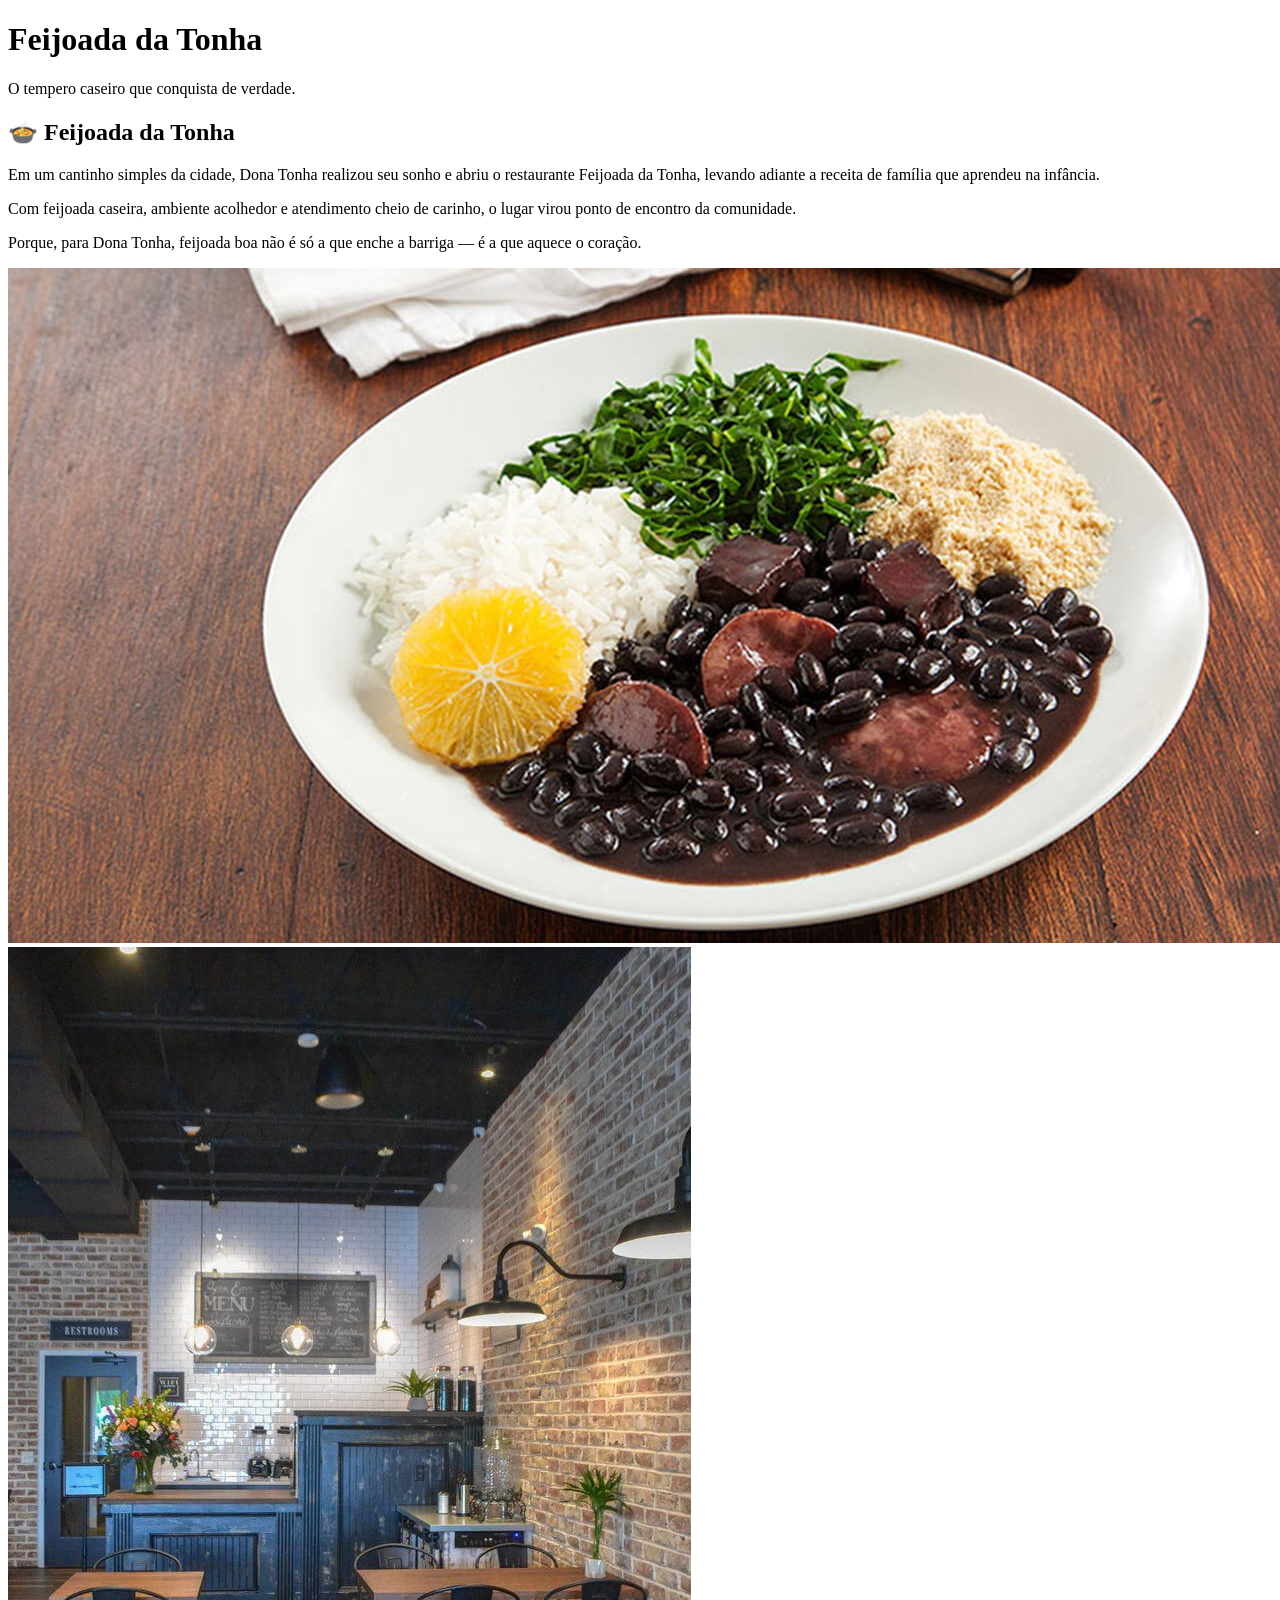
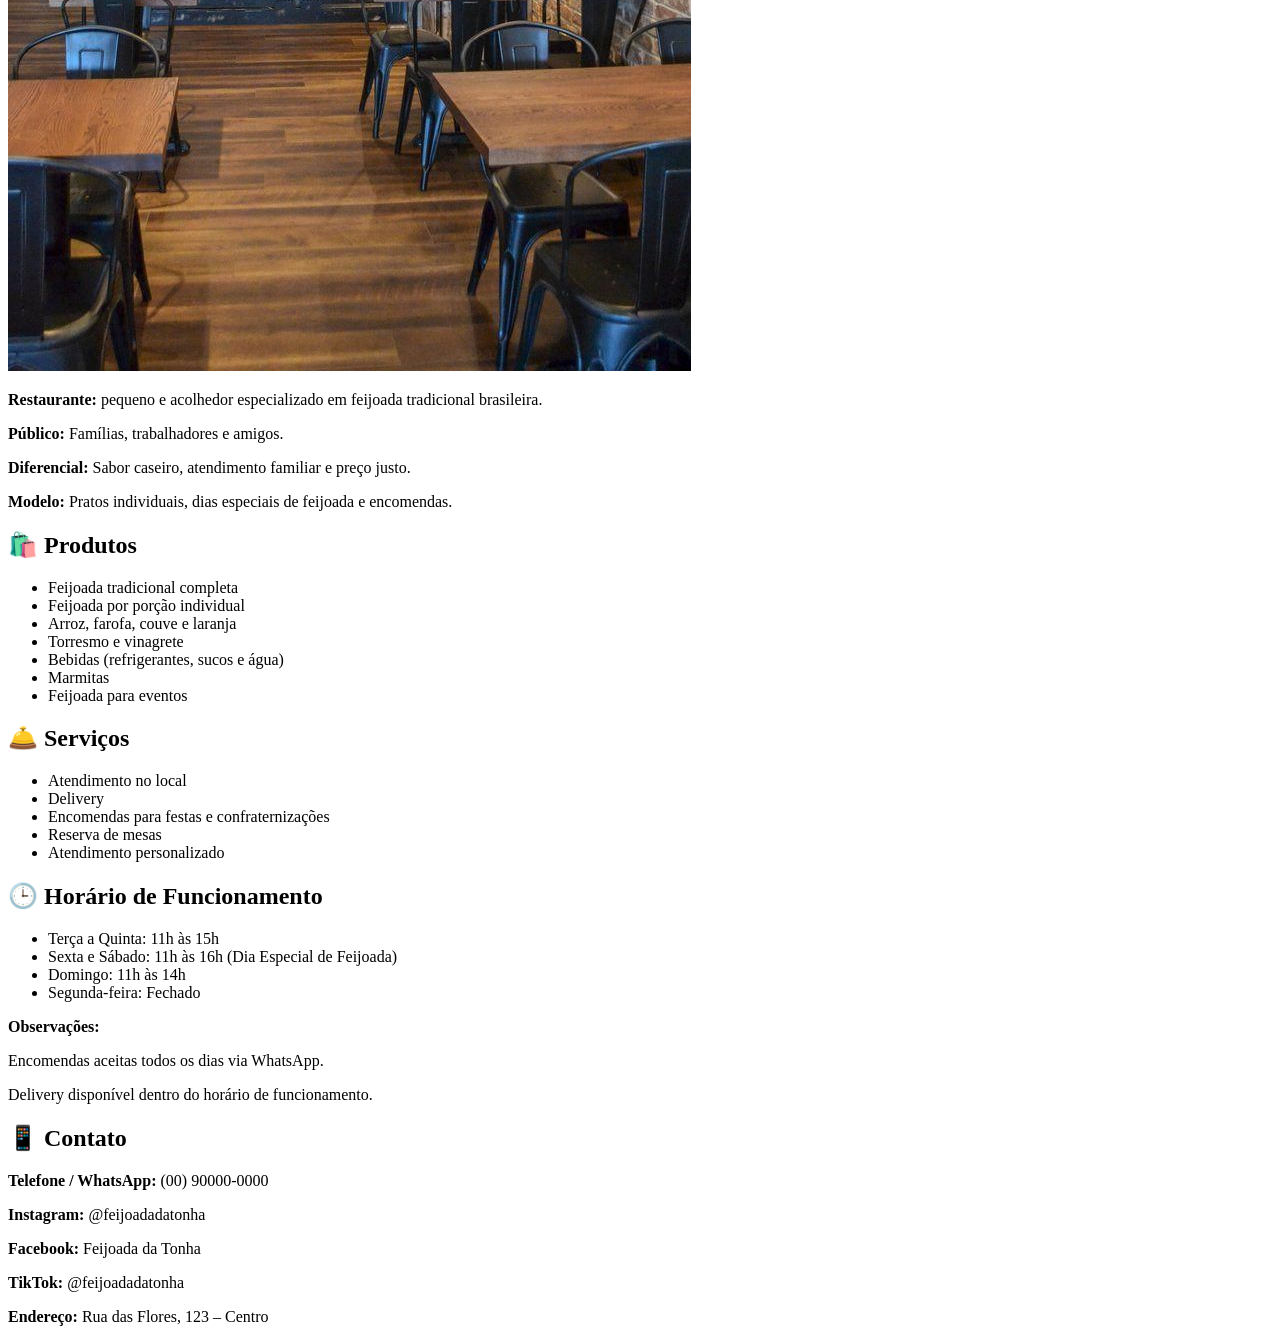
==== index.html @ 95a6bce0 "Upgrade Site da atividade em grupo" ====
<!DOCTYPE html>
<html lang="pt-BR">
<head>
    <meta charset="UTF-8">
    <meta name="viewport" content="width=device-width, initial-scale=1.0">
    <title>Feijoada da Tonha</title>

    <!-- CSS -->
    <link rel="stylesheet" href="../Site-do-cliente-Feijoada da tonha/css/style.css">
</head>
<body>

    <!-- TOPO -->
    <header class="topo">
        <h1>Feijoada da Tonha</h1>
        <p>O tempero caseiro que conquista de verdade.</p>
    </header>

    <!-- APRESENTAÇÃO -->
    <section class="apresentacao">
        <h2>🍲 Feijoada da Tonha</h2>
        <p>
            Em um cantinho simples da cidade, Dona Tonha realizou seu sonho e abriu o restaurante Feijoada da Tonha,
            levando adiante a receita de família que aprendeu na infância.
        </p>
        <p>
            Com feijoada caseira, ambiente acolhedor e atendimento cheio de carinho, o lugar virou ponto de encontro da comunidade.
        </p>
        <p>
            Porque, para Dona Tonha, feijoada boa não é só a que enche a barriga — é a que aquece o coração.
        </p>
    </section>

    <!-- IMAGEM PRINCIPAL -->
    <section class="imagem">
        <img src="../Site-do-cliente-Feijoada da tonha/img/feijoada_1.jpg" alt="Feijoada">
    </section>

    <!-- GALERIA -->
    <section class="galeria">
        <img src="../Site-do-cliente-Feijoada da tonha/img/eb7302890df3d8983c0fcc8785cb9edb.jpg" alt="Prato de feijoada">
    </section>

    <!-- SOBRE -->
    <section class="sobre">
        <p><strong>Restaurante:</strong> pequeno e acolhedor especializado em feijoada tradicional brasileira.</p>

        <p><strong>Público:</strong> Famílias, trabalhadores e amigos.</p>

        <p><strong>Diferencial:</strong> Sabor caseiro, atendimento familiar e preço justo.</p>

        <p><strong>Modelo:</strong> Pratos individuais, dias especiais de feijoada e encomendas.</p>
    </section>

    <!-- PRODUTOS E SERVIÇOS -->
    <section class="produtos">
        <h2>🛍️ Produtos</h2>
        <ul>
            <li>Feijoada tradicional completa</li>
            <li>Feijoada por porção individual</li>
            <li>Arroz, farofa, couve e laranja</li>
            <li>Torresmo e vinagrete</li>
            <li>Bebidas (refrigerantes, sucos e água)</li>
            <li>Marmitas</li>
            <li>Feijoada para eventos</li>
        </ul>

        <h2>🛎️ Serviços</h2>
        <ul>
            <li>Atendimento no local</li>
            <li>Delivery</li>
            <li>Encomendas para festas e confraternizações</li>
            <li>Reserva de mesas</li>
            <li>Atendimento personalizado</li>
        </ul>
    </section>

    <!-- HORÁRIO -->
    <section class="horario">
        <h2>🕒 Horário de Funcionamento</h2>
        <ul>
            <li>Terça a Quinta: 11h às 15h</li>
            <li>Sexta e Sábado: 11h às 16h (Dia Especial de Feijoada)</li>
            <li>Domingo: 11h às 14h</li>
            <li>Segunda-feira: Fechado</li>
        </ul>

        <p><strong>Observações:</strong></p>
        <p>Encomendas aceitas todos os dias via WhatsApp.</p>
        <p>Delivery disponível dentro do horário de funcionamento.</p>
    </section>

    <!-- CONTATO -->
    <section class="contato">
        <h2>📱 Contato</h2>

        <p><strong>Telefone / WhatsApp:</strong> (00) 90000-0000</p>
        <p><strong>Instagram:</strong> @feijoadadatonha</p>
        <p><strong>Facebook:</strong> Feijoada da Tonha</p>
        <p><strong>TikTok:</strong> @feijoadadatonha</p>
        <p><strong>Endereço:</strong> Rua das Flores, 123 – Centro</p>
    </section>

</body>
</html>
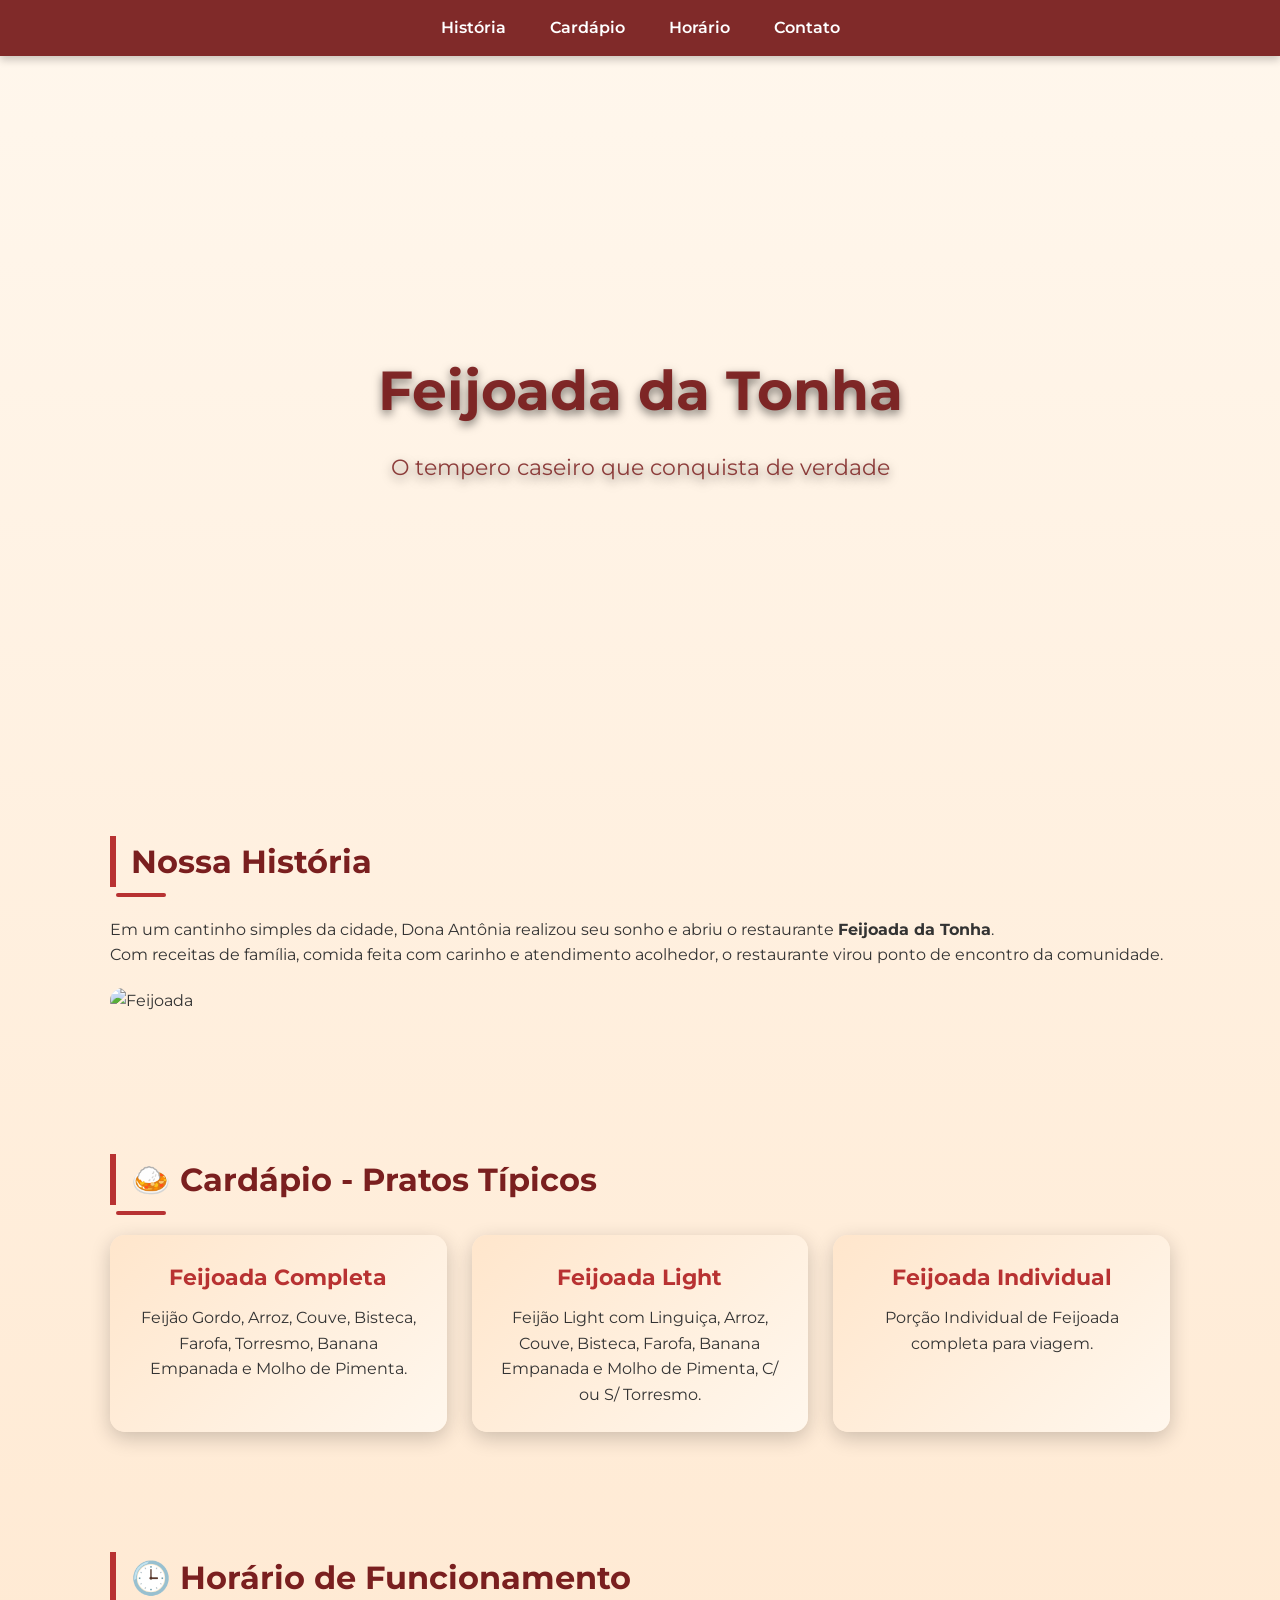
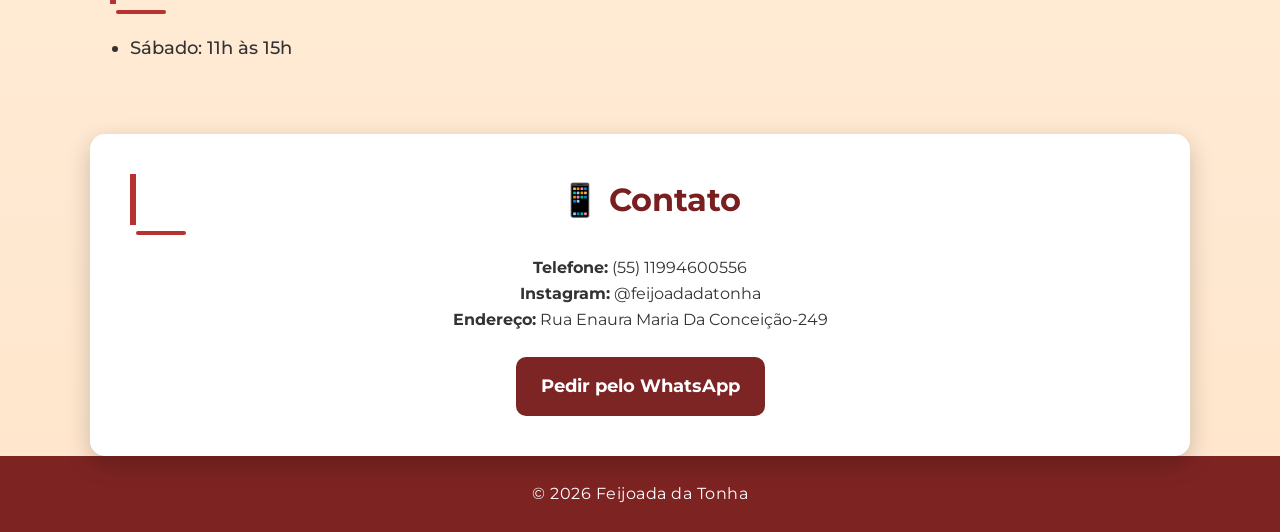
==== commit c7be0809: "Upload" ====
--- a/index.html
+++ b/index.html
@@ -1,105 +1,277 @@
 <!DOCTYPE html>
 <html lang="pt-BR">
+
 <head>
-    <meta charset="UTF-8">
-    <meta name="viewport" content="width=device-width, initial-scale=1.0">
-    <title>Feijoada da Tonha</title>
-
-    <!-- CSS -->
-    <link rel="stylesheet" href="../Site-do-cliente-Feijoada da tonha/css/style.css">
+<meta charset="UTF-8">
+<meta name="viewport" content="width=device-width, initial-scale=1.0">
+<title>Feijoada da Tonha</title>
+
+<!-- Fonte moderna -->
+<link href="https://fonts.googleapis.com/css2?family=Montserrat:wght@400;600;700&display=swap" rel="stylesheet">
+
+<style>
+
+/* RESET */
+*{
+margin:0;
+padding:0;
+box-sizing:border-box;
+font-family: 'Montserrat', sans-serif;
+scroll-behavior:smooth;
+}
+
+/* BODY */
+body{
+background: linear-gradient(180deg,#fff7ed,#ffe6cc);
+color:#333;
+line-height:1.6;
+}
+
+/* MENU FIXO */
+nav{
+background: rgba(122,31,31,0.95);
+padding:15px 0;
+text-align:center;
+position:sticky;
+top:0;
+z-index:1000;
+box-shadow: 0 4px 8px rgba(0,0,0,0.2);
+}
+
+nav a{
+color:white;
+margin:0 20px;
+text-decoration:none;
+font-weight:600;
+transition:0.3s;
+}
+
+nav a:hover{
+color:#ffd699;
+transform:scale(1.05);
+}
+
+/* TOPO - HERO */
+.topo{
+background: url('img/hero.jpg') center/cover no-repeat;
+height: 80vh;
+display:flex;
+flex-direction:column;
+justify-content:center;
+align-items:center;
+text-align:center;
+color:rgb(122,31,31,0.95);
+text-shadow: 0 4px 10px rgba(0,0,0,0.5);
+}
+
+.topo h1{
+font-size:55px;
+margin-bottom:15px;
+}
+
+.topo p{
+font-size:22px;
+opacity:0.9;
+}
+
+/* SEÇÕES */
+section{
+max-width:1100px;
+margin:auto;
+padding:60px 20px;
+position: relative;
+}
+
+/* TITULOS */
+h2{
+color:#7a1f1f;
+margin-bottom:30px;
+font-size:32px;
+border-left:6px solid #b83232;
+padding-left:15px;
+position:relative;
+}
+
+h2::after{
+content:'';
+width:50px;
+height:4px;
+background:#b83232;
+position:absolute;
+bottom:-10px;
+left:0;
+border-radius:2px;
+}
+
+/* IMAGENS */
+img{
+max-width:100%;
+border-radius:15px;
+margin:20px 0;
+transition:0.3s;
+}
+
+img:hover{
+transform: scale(1.05);
+box-shadow:0 8px 20px rgba(0,0,0,0.3);
+}
+
+/* GALERIA */
+.galeria{
+display:flex;
+gap:25px;
+flex-wrap:wrap;
+justify-content:center;
+}
+
+/* CARDÁPIO */
+.cardapio{
+display:grid;
+grid-template-columns:repeat(auto-fit,minmax(250px,1fr));
+gap:25px;
+}
+
+.prato{
+background: linear-gradient(135deg,#ffe6cc,#fff7ed);
+padding:25px;
+border-radius:15px;
+box-shadow: 0 6px 20px rgba(0,0,0,0.2);
+text-align:center;
+transition:0.3s;
+}
+
+.prato:hover{
+transform: translateY(-5px);
+box-shadow: 0 12px 25px rgba(0,0,0,0.3);
+}
+
+.prato h3{
+color:#b83232;
+margin-bottom:10px;
+font-size:22px;
+}
+
+/* LISTAS */
+ul{
+margin-left:20px;
+}
+
+ul li{
+margin-bottom:12px;
+font-weight:500;
+font-size:18px;
+}
+
+/* CONTATO */
+.contato{
+background:white;
+padding:40px;
+border-radius:15px;
+box-shadow:0 8px 25px rgba(0,0,0,0.2);
+text-align:center;
+}
+
+/* BOTÃO WHATSAPP */
+.botao-whatsapp{
+display:inline-block;
+margin-top:25px;
+background:#781c1cf4;
+color:white;
+padding:15px 25px;
+border-radius:10px;
+text-decoration:none;
+font-weight:bold;
+font-size:18px;
+transition:0.3s;
+}
+
+.botao-whatsapp:hover{
+background:#8b1f1ff5;
+transform:scale(1.05);
+}
+
+/* RODAPÉ */
+footer{
+background:#781c1cf4;
+color:white;
+text-align:center;
+padding:25px;
+font-size:16px;
+letter-spacing:0.5px;
+}
+
+@media(max-width:768px){
+.topo h1{
+font-size:40px;
+}
+.topo p{
+font-size:18px;
+}
+nav a{
+margin:0 12px;
+font-size:14px;
+}
+}
+</style>
+
 </head>
+
 <body>
 
-    <!-- TOPO -->
-    <header class="topo">
-        <h1>Feijoada da Tonha</h1>
-        <p>O tempero caseiro que conquista de verdade.</p>
-    </header>
-
-    <!-- APRESENTAÇÃO -->
-    <section class="apresentacao">
-        <h2>🍲 Feijoada da Tonha</h2>
-        <p>
-            Em um cantinho simples da cidade, Dona Tonha realizou seu sonho e abriu o restaurante Feijoada da Tonha,
-            levando adiante a receita de família que aprendeu na infância.
-        </p>
-        <p>
-            Com feijoada caseira, ambiente acolhedor e atendimento cheio de carinho, o lugar virou ponto de encontro da comunidade.
-        </p>
-        <p>
-            Porque, para Dona Tonha, feijoada boa não é só a que enche a barriga — é a que aquece o coração.
-        </p>
-    </section>
-
-    <!-- IMAGEM PRINCIPAL -->
-    <section class="imagem">
-        <img src="../Site-do-cliente-Feijoada da tonha/img/feijoada_1.jpg" alt="Feijoada">
-    </section>
-
-    <!-- GALERIA -->
-    <section class="galeria">
-        <img src="../Site-do-cliente-Feijoada da tonha/img/eb7302890df3d8983c0fcc8785cb9edb.jpg" alt="Prato de feijoada">
-    </section>
-
-    <!-- SOBRE -->
-    <section class="sobre">
-        <p><strong>Restaurante:</strong> pequeno e acolhedor especializado em feijoada tradicional brasileira.</p>
-
-        <p><strong>Público:</strong> Famílias, trabalhadores e amigos.</p>
-
-        <p><strong>Diferencial:</strong> Sabor caseiro, atendimento familiar e preço justo.</p>
-
-        <p><strong>Modelo:</strong> Pratos individuais, dias especiais de feijoada e encomendas.</p>
-    </section>
-
-    <!-- PRODUTOS E SERVIÇOS -->
-    <section class="produtos">
-        <h2>🛍️ Produtos</h2>
-        <ul>
-            <li>Feijoada tradicional completa</li>
-            <li>Feijoada por porção individual</li>
-            <li>Arroz, farofa, couve e laranja</li>
-            <li>Torresmo e vinagrete</li>
-            <li>Bebidas (refrigerantes, sucos e água)</li>
-            <li>Marmitas</li>
-            <li>Feijoada para eventos</li>
-        </ul>
-
-        <h2>🛎️ Serviços</h2>
-        <ul>
-            <li>Atendimento no local</li>
-            <li>Delivery</li>
-            <li>Encomendas para festas e confraternizações</li>
-            <li>Reserva de mesas</li>
-            <li>Atendimento personalizado</li>
-        </ul>
-    </section>
-
-    <!-- HORÁRIO -->
-    <section class="horario">
-        <h2>🕒 Horário de Funcionamento</h2>
-        <ul>
-            <li>Terça a Quinta: 11h às 15h</li>
-            <li>Sexta e Sábado: 11h às 16h (Dia Especial de Feijoada)</li>
-            <li>Domingo: 11h às 14h</li>
-            <li>Segunda-feira: Fechado</li>
-        </ul>
-
-        <p><strong>Observações:</strong></p>
-        <p>Encomendas aceitas todos os dias via WhatsApp.</p>
-        <p>Delivery disponível dentro do horário de funcionamento.</p>
-    </section>
-
-    <!-- CONTATO -->
-    <section class="contato">
-        <h2>📱 Contato</h2>
-
-        <p><strong>Telefone / WhatsApp:</strong> (00) 90000-0000</p>
-        <p><strong>Instagram:</strong> @feijoadadatonha</p>
-        <p><strong>Facebook:</strong> Feijoada da Tonha</p>
-        <p><strong>TikTok:</strong> @feijoadadatonha</p>
-        <p><strong>Endereço:</strong> Rua das Flores, 123 – Centro</p>
-    </section>
+<!-- MENU -->
+<nav>
+<a href="#historia">História</a>
+<a href="#cardapio">Cardápio</a>
+<a href="#horario">Horário</a>
+<a href="#contato">Contato</a>
+</nav>
+
+<!-- HERO -->
+<div class="topo">
+<h1>Feijoada da Tonha</h1>
+<p>O tempero caseiro que conquista de verdade</p>
+</div>
+
+<!-- HISTÓRIA -->
+<section id="historia">
+<h2>Nossa História</h2>
+<p>Em um cantinho simples da cidade, Dona Antônia realizou seu sonho e abriu o restaurante <b>Feijoada da Tonha</b>.</p>
+<p>Com receitas de família, comida feita com carinho e atendimento acolhedor, o restaurante virou ponto de encontro da comunidade.</p>
+<img src="img/feijoada_1.jpg" alt="Feijoada">
+</section>
+
+
+<!-- CARDÁPIO -->
+<section id="cardapio">
+<h2>🍛 Cardápio - Pratos Típicos</h2>
+<div class="cardapio">
+<div class="prato"><h3>Feijoada Completa</h3><p>Feijão Gordo, Arroz, Couve, Bisteca, Farofa, Torresmo, Banana Empanada e Molho de Pimenta.</p></div>
+<div class="prato"><h3>Feijoada Light</h3><p>Feijão Light com Linguiça, Arroz, Couve, Bisteca, Farofa, Banana Empanada e Molho de Pimenta, C/ ou S/ Torresmo.</p></div>
+<div class="prato"><h3>Feijoada Individual</h3><p>Porção Individual de Feijoada completa para viagem.</p></div>
+</div>
+</section>
+
+<!-- HORÁRIO -->
+<section id="horario">
+<h2>🕒 Horário de Funcionamento</h2>
+<ul>
+<li> Sábado: 11h às 15h</li>
+
+</ul>
+</section>
+
+<!-- CONTATO -->
+<section id="contato" class="contato">
+<h2>📱 Contato</h2>
+<p><b>Telefone:</b> (55) 11994600556</p>
+<p><b>Instagram:</b> @feijoadadatonha</p>
+<p><b>Endereço:</b> Rua Enaura Maria Da Conceição-249</p>
+<a class="botao-whatsapp" href="https://wa.me/11994600556?text=Olá%20quero%20fazer%20um%20pedido%20na%20Feijoada%20da%20Tonha">Pedir pelo WhatsApp</a>
+</section>
+
+<footer>
+<p>© 2026 Feijoada da Tonha</p>
+</footer>
 
 </body>
 </html>
